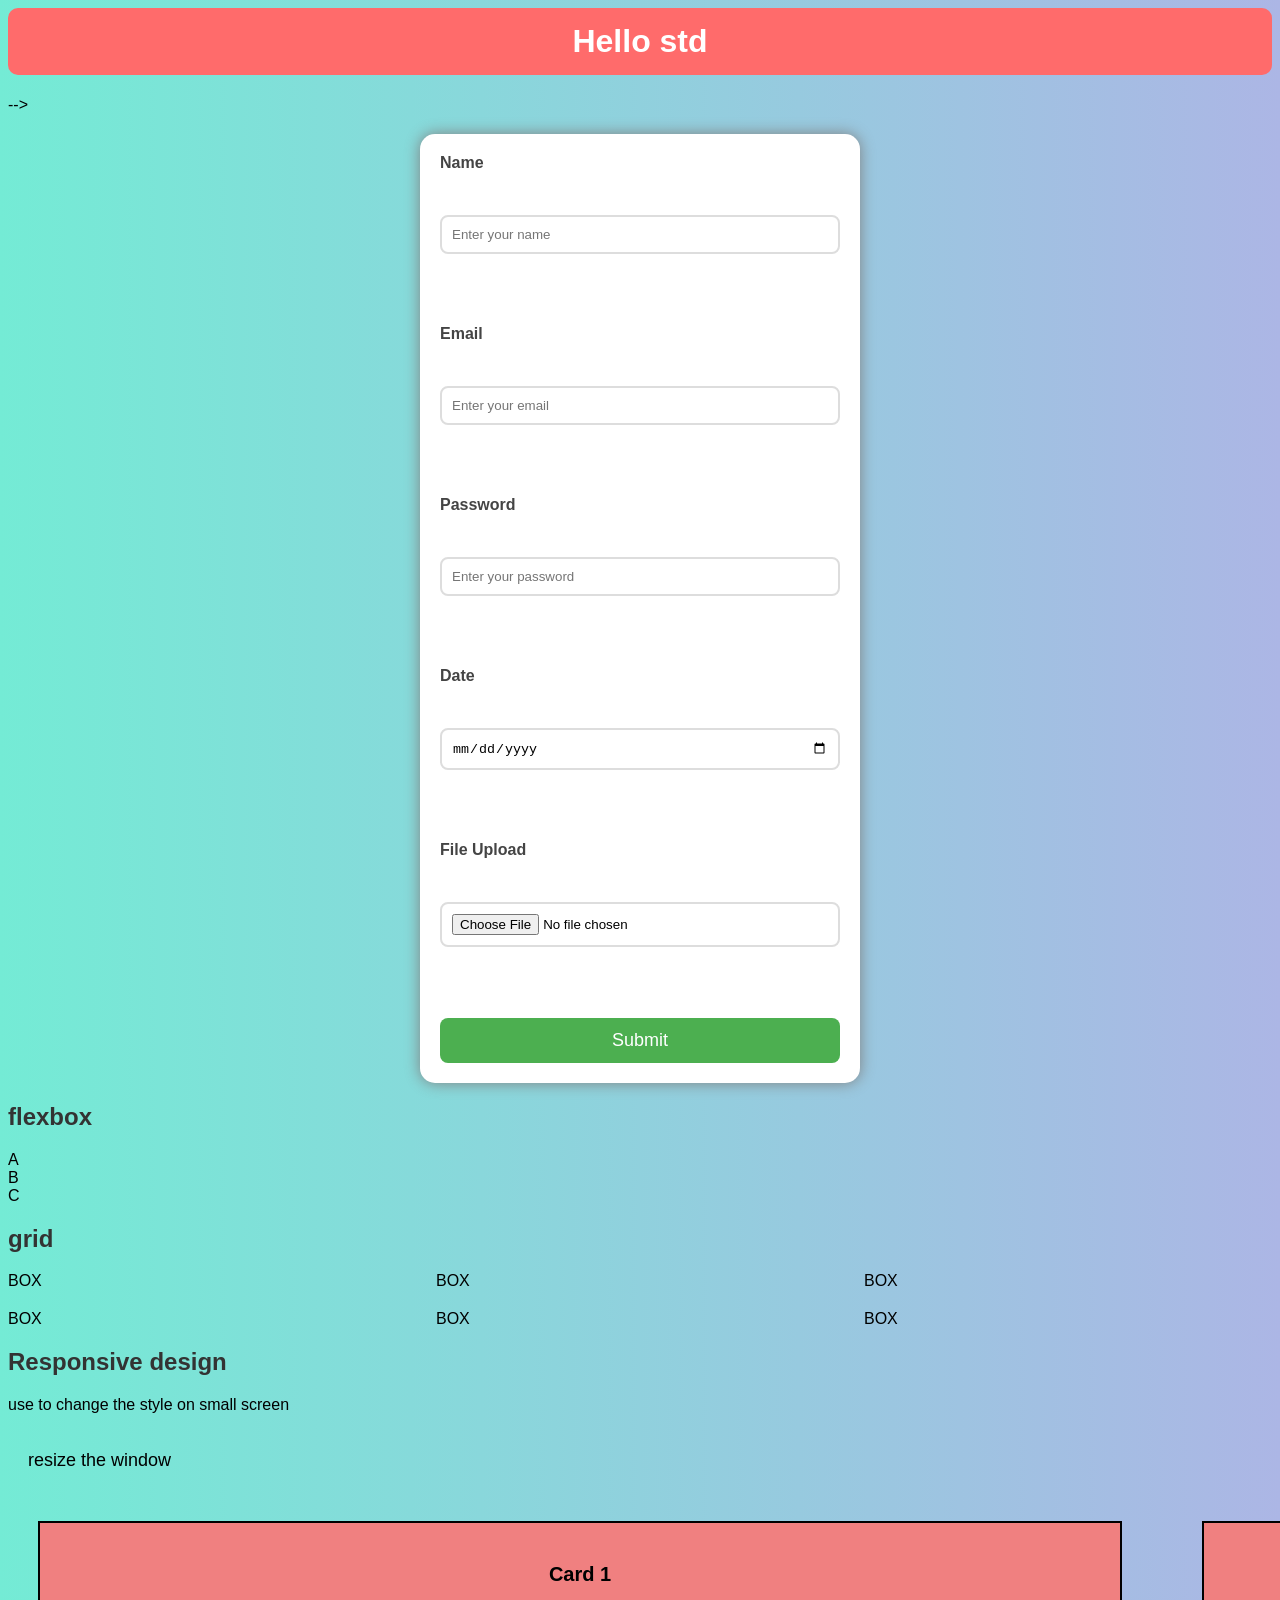
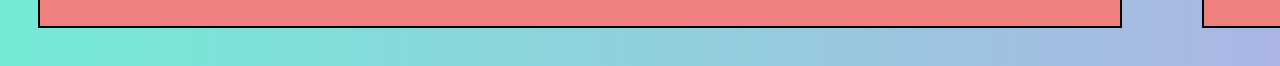
==== frontend.html @ c469de45 "day 7" ====
<!-- <html>
    <head>
        <title>
            my website
        </title>
    </head>
    <body>
        <h1>Hello std</h1>
        <p>learning fullstack python</p>
        <div>
            website header
        </div>
        <div>
            content
        </div>
    </body>
    </html> -->
<!-- <header>
    <h1>My Website</h1>
</header>
<nav>
    <a href="#">Home</a>
    <a href="#">about></a>
</nav>
<section>
    <h2>Course</h2>
</section>
<footer>
    copyrights 2026
</footer>
<header></header>
#top area
<nav></nav>
menu link
<section></section>
pagesection
<article></article>
Independent content
<aside></aside>
side content
<footer></footer>
bottom area -->

<!-- <form>
    <label>Name</label>
    <input type"text" placeholder="enter your name">
    <label>Email</label>
    <input type="email" placeholder="enter email">
    <label>Password</label>
    <input type="password">
    <label>Data</label>
    <input type="data">
    <label>file upload</label>
    <input type="file">
    <button>submit</button>
</form> -->

 <html>
    <head>
        <title>
            my website
        </title>
    </head>
    <body>
        <h1>Hello std</h1>
        <!-- <p>learning fullstack python</p>
        <div>
            website header
        </div>
        <div>
            content
        </div>
        <nav>
            <a href="#"home></a>
            <a href="#"home ></a>

        </nav>
        <section>
            <h2>course</h2>
        </section>
        <footer>
            copyright 2026
        </footer>

        <header></header>
        top area
        <section></section>
        page section
        <nav></nav>
        menu link
        <article></article> -->
         -->
    </body>
    </html>
    <form>
    <label>Name</label><br>
    <input type="text" placeholder="Enter your name"><br><br>

    <label>Email</label><br>
    <input type="email" placeholder="Enter your email"><br><br>

    <label>Password</label><br>
    <input type="password" placeholder="Enter your password"><br><br>

    <label>Date</label><br>
    <input type="date"><br><br>

    <label>File Upload</label><br>
    <input type="file"><br><br>

    <button type="submit">Submit</button>
</form>
<link rel="stylesheet" href="frontend.css">

<h2>flexbox</h2>
<div class="flex">
    <div>A</div>
    <div>B</div>
    <div>C</div>
</div>

<h2>grid</h2>
<div class="grid">
    <div>BOX</div>
    <div>BOX</div>
    <div>BOX</div>
    <div>BOX</div>
    <div>BOX</div>
    <div>BOX</div>
</div>

<h2>Responsive design</h2>
<p>use to change the style on small screen</p>
<div class="box">resize the window</div>

<div class="screen -label" id="label">
    <div class="cards">
        <div class="card">Card 1</div>
        <div class="card">Card 2</div>
        <div class="card">Card 3</div>
    </div>
    <script>
        function checkscreen(){
            var label=document.getElementByID("label")
            if(window.innerwidth<=600){
                label.innerText="you are on small screen"
            }
            else{
                label.innerText="you are on a big screen"
            }
        }
        window.addEventListener("resize",checkscreen);
        checkscreen();
    </script>
</div>
---- frontend.css ----
body{
    background: linear-gradient(to right, #74ebd5, #acb6e5);
    font-family: Arial, sans-serif;
}

h1{
    color: white;
    background: #ff6b6b;
    padding: 15px;
    text-align: center;
    border-radius: 10px;
}

h2{
    color: #333;
}

form{
    width: 350px;
    margin: 20px auto;
    background: white;
    padding: 20px;
    border-radius: 15px;
    box-shadow: 0px 0px 15px gray;
}

label{
    font-weight: bold;
    color: #444;
}

input{
    width: 100%;
    padding: 10px;
    margin-top: 5px;
    margin-bottom: 15px;
    border: 2px solid #ddd;
    border-radius: 8px;
}

input:focus{
    border-color: #4CAF50;
    outline: none;
}

button{
    width: 100%;
    padding: 12px;
    background: #4CAF50;
    color: white;
    border: none;
    border-radius: 8px;
    font-size: 18px;
    cursor: pointer;
}

button:hover{
    background: #45a049;
}

footer{
    text-align: center;
    color: #555;
    margin-top: 20px;
}
form{
    width: 400px;
    margin: 20px auto;
    background: white;
    padding: 20px;
    border-radius: 15px;
    box-shadow: 0px 0px 15px gray;

    display: grid;
    grid-template-columns: 1fr;
    gap: 10px;
} 
.card{
    width:1000px;
    padding:50px;
    border:2px solid black;
    margin:30px;
    background-color:burlywood;
}*/


.flex{
    display:flex;
    justify-content:center;
    align-items:center;
    gap:20px;
}  
.grid{
    display:grid;
    grid-template-columns: 1fr  1fr  1fr;
    gap: 20px;
}
.box{
    background-color:light blue;
    padding:20px;
    font-size:large;
}
.screen-label{
    background-color:steelblue;
    color:azure;
    padding: 10px 20px;
    margin: bottom 20px;
    display: inlink-block;
}
.cards{
    display:grid;
    grid-template-columns: 1fr  1fr  1fr;
    gap:20px;
}
.card{
    background-color: lightcoral;
    padding:40px;
    text-align:center;
    font-size:20px;
    font-weight:bold;
}
@media(max-width:60px){
    .cards{
    grid-template-columns:1fr;
}
.screen-label{
    background-color:green;
}

}
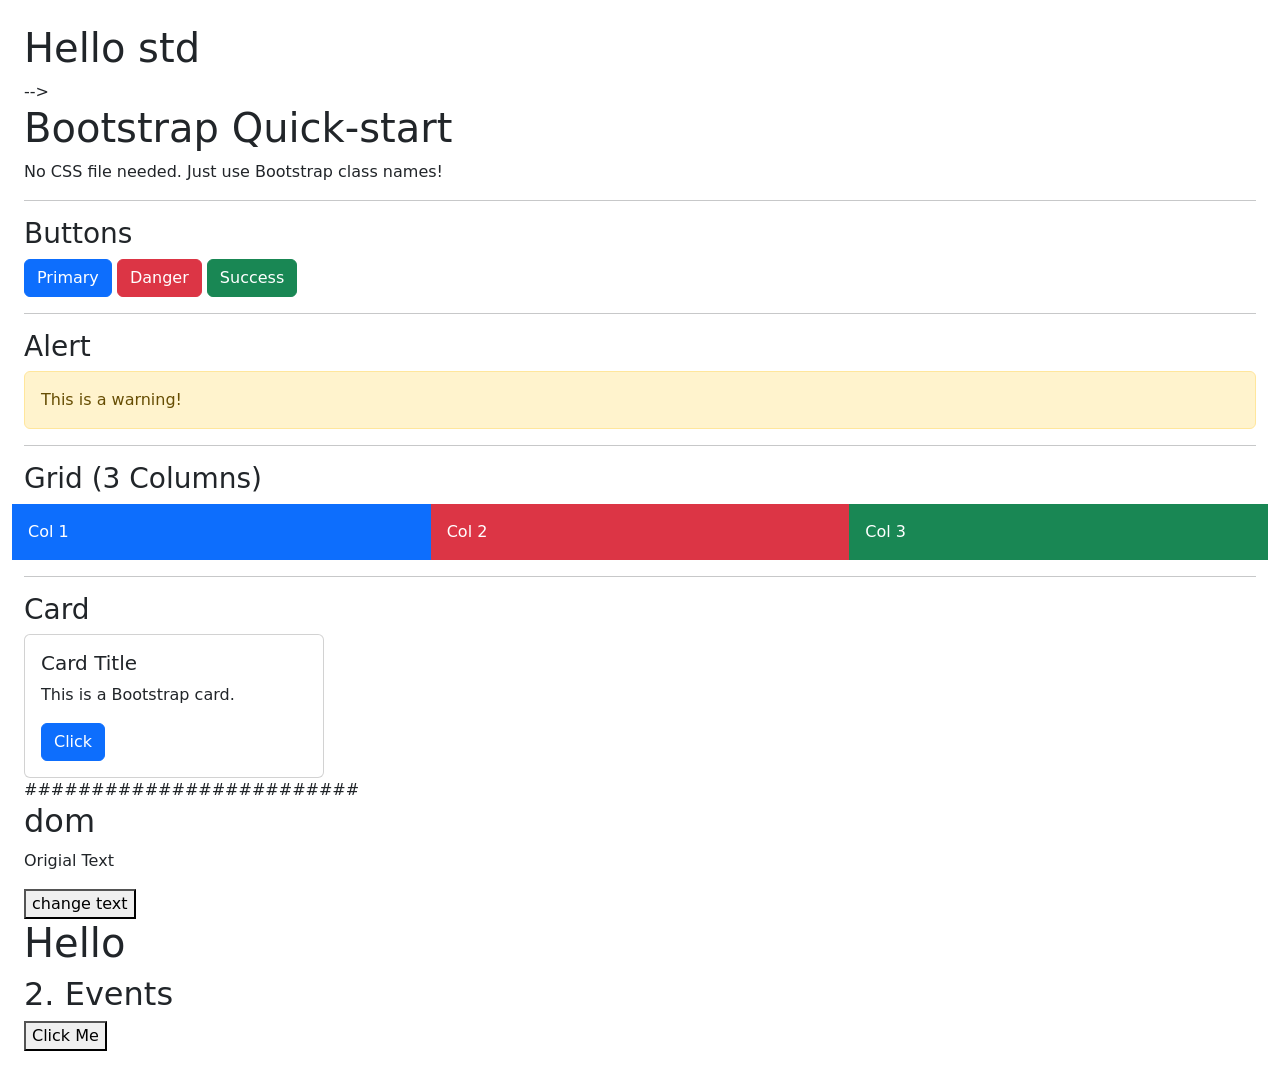
==== commit 24230025: "day 7" ====
--- a/frontend.html
+++ b/frontend.html
@@ -90,7 +90,7 @@
         menu link
         <article></article> -->
          -->
-    </body>
+    <!-- </body>
     </html>
     <form>
     <label>Name</label><br>
@@ -152,4 +152,76 @@
         window.addEventListener("resize",checkscreen);
         checkscreen();
     </script>
-</div>+</div> -->
+
+
+
+<!DOCTYPE html>
+<html>
+<head>
+
+  <link rel="stylesheet" href="https://cdn.jsdelivr.net/npm/bootstrap@5.3.0/dist/css/bootstrap.min.css">
+  <script src="main.js"></script>
+</head>
+<body class="p-4">
+
+  <h1>Bootstrap Quick-start</h1>
+  <p>No CSS file needed. Just use Bootstrap class names!</p>
+
+  <hr>
+
+ 
+  <h3>Buttons</h3>
+  <button class="btn btn-primary">Primary</button>
+  <button class="btn btn-danger">Danger</button>
+  <button class="btn btn-success">Success</button>
+
+  <hr>
+
+  <h3>Alert</h3>
+  <div class="alert alert-warning">This is a warning!</div>
+
+  <hr>
+
+  <h3>Grid (3 Columns)</h3>
+  <div class="row">
+    <div class="col bg-primary text-white p-3">Col 1</div>
+    <div class="col bg-danger text-white p-3">Col 2</div>
+    <div class="col bg-success text-white p-3">Col 3</div>
+  </div>
+
+  <hr>
+
+  
+  <h3>Card</h3>
+  <div class="card" style="width: 300px;">
+    <div class="card-body">
+      <h5 class="card-title">Card Title</h5>
+      <p class="card-text">This is a Bootstrap card.</p>
+      <button class="btn btn-primary">Click</button>
+    </div>
+  </div>
+
+</body>
+</html>
+
+#########################
+<script src="main.js"></script>
+<h2>dom</h2>
+<p id="text">Origial Text</p>
+<button onclick="changeText()">change text</button>
+<h1 id="title">Hello</h1>
+
+<h2>2. Events</h2>
+  <button id="myBtn">Click Me</button>
+  <p id="msg"></p>
+
+  <script>
+    document.getElementById("myBtn").addEventListener("click", function() {
+      document.getElementById("msg").innerText="Button Clicked!";
+    });
+  </script>
+
+
+
+
--- a/frontend.css
+++ b/frontend.css
@@ -81,7 +81,7 @@
     border:2px solid black;
     margin:30px;
     background-color:burlywood;
-}*/
+}
 
 
 .flex{
@@ -122,10 +122,10 @@
 @media(max-width:60px){
     .cards{
     grid-template-columns:1fr;
-}
-.screen-label{
+    }
+    .screen-label{
     background-color:green;
-}
+    } 
 
 }
 
